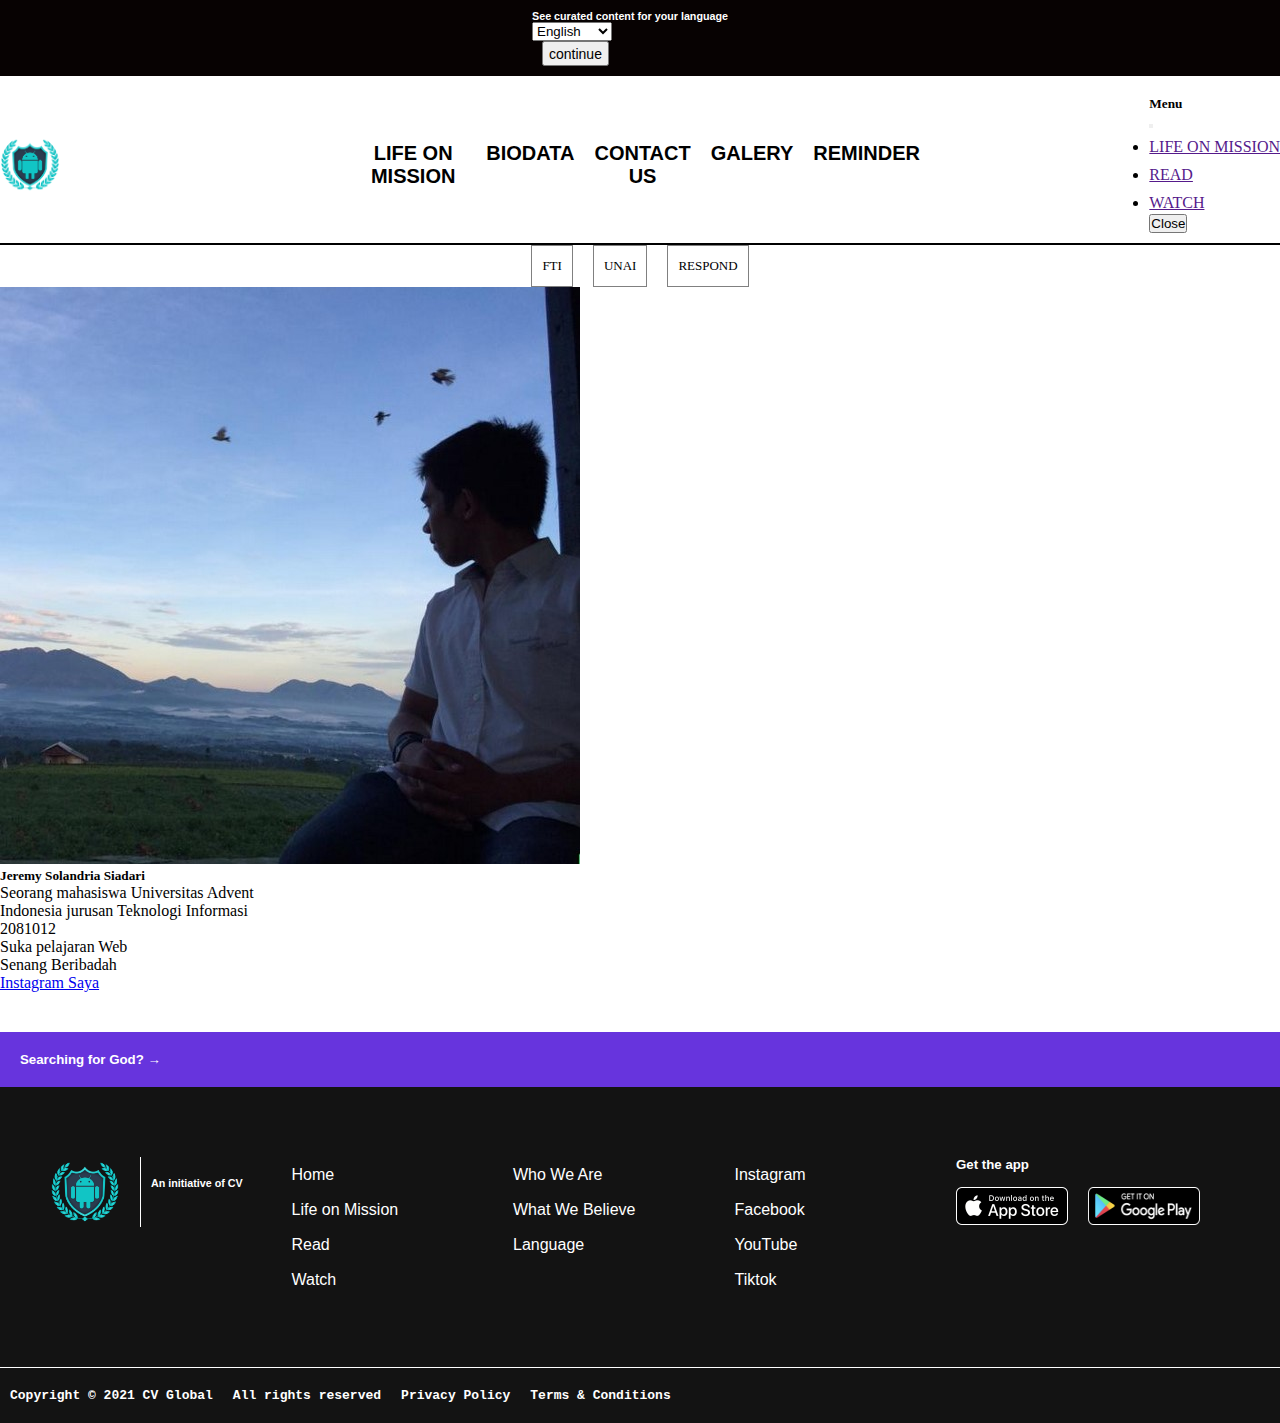
==== biodata.html @ d8b458c9 "mengupload file" ====
<!DOCTYPE html>
<html lang="en">

<head>
    <meta charset="UTF-8">
    <meta http-equiv="X-UA-Compatible" content="IE=edge">
    <meta name="viewport" content="width=device-width, initial-scale=1.0">
    <title>Home</title>
    <link rel="stylesheet" href="asset/css/style.css">
    <link rel="stylesheet" href="asset/css/biodata.css">
    <link rel="stylesheet" href="bootstrap/css/bootstrap.min.css">
    <link rel="icon" href="asset/img/logo.png">
    <!-- <link rel="stylesheet" href="asset/font/css/all.min.css"> -->
    <link rel="stylesheet" href="https://cdnjs.cloudflare.com/ajax/libs/font-awesome/6.0.0-beta3/css/all.min.css"
        integrity="sha512-Fo3rlrZj/k7ujTnHg4CGR2D7kSs0v4LLanw2qksYuRlEzO+tcaEPQogQ0KaoGN26/zrn20ImR1DfuLWnOo7aBA=="
        crossorigin="anonymous" referrerpolicy="no-referrer" />
</head>

<body>
    <header>
        <div class="head">
            <div class="grid_satu">
                <div class="d-flex">
                    <div class="row_1">
                        <h6>
                            See curated content for your language
                        </h6>
                    </div>
                    <div class="row_1">
                        <form action="" method="post">
                            <div class="d-flex">
                                <div class="form-group">
                                    <select name="bahasa" id="bahasa" required class="f-control">
                                        <option value="">English</option>
                                        <option value="">Indonesia</option>
                                        <option value="">Spain</option>
                                        <option value="">Japan</option>
                                        <option value="">Arab</option>
                                    </select>
                                </div>
                                <button type="submit" class=" bg-white">continue</button>
                            </div>
                        </form>
                    </div>
                </div>
            </div>
            <div class="borders m-5">
                <nav>
                    <div class="row_2 nav_none">
                        <div class="logo">
                            <img src="asset/img/android.png" alt="">
                        </div>
                    </div>
                    <div class="row_3">
                        <div class="nav">
                            <ul class="menu">
                                <li>
                                    <a href="index.html" class="links">LIFE ON MISSION</a>
                                </li>
                                <li>
                                    <a href="biodata.html" class="links">BIODATA</a>
                                </li>
                                <li>
                                    <a class="links" href="contact_us.html">CONTACT US</a>
                                </li>
                                <li>
                                    <a class="links" href="gallery.html">GALERY</a>
                                </li>
                                <li>
                                    <a class="links" href="reminder.html">REMINDER</a>
                                </li>
                            </ul>
                        </div>
                    </div>
                    <div class="end nav_none">
                        <i class="fas fa-search"></i>
                        <i class="fas fa-bars" data-bs-toggle="modal" data-bs-target="#bars"></i>
                        <div class="modal fade" id="bars" data-bs-backdrop="static" data-bs-keyboard="false"
                            tabindex="-1" aria-labelledby="staticBackdropLabel" aria-hidden="true">
                            <div class="modal-dialog modal-xl">
                                <div class="modal-content">
                                    <div class="modal-header">
                                        <h5 class="modal-title" id="staticBackdropLabel">Menu</h5>
                                        <button type="button" class="btn-close" data-bs-dismiss="modal"
                                            aria-label="Close"></button>
                                    </div>
                                    <div class="modal-body">
                                        <ul class="list-group">
                                            <li class="list-group-item">
                                                <a href="" class="text-black text-decoration-none">
                                                    <i class="fas fa-home"></i>
                                                    LIFE ON MISSION</a>
                                            </li>
                                            <li class="list-group-item">
                                                <a href="" class="text-black text-decoration-none">
                                                    <i class="fas fa-book"></i>
                                                    READ</a>
                                            </li>
                                            <li class="list-group-item">
                                                <a href="" class="text-black text-decoration-none">
                                                    <i class="fas fa-video"></i>
                                                    WATCH</a>
                                            </li>
                                        </ul>
                                    </div>
                                    <div class="modal-footer">
                                        <button type="button" class="btn btn-secondary"
                                            data-bs-dismiss="modal">Close</button>
                                    </div>
                                </div>
                            </div>
                        </div>
                    </div>
                </nav>
            </div>
        </div>
        <ul class="menu center">
            <li>
                <a href="" class="active links">LIFE ON MISSION</a>
            </li>
        </ul>
    </header>
    <div class="button_group">
        <a href="https://fti.unai.edu/" class="menu_tombol">FTI</a>
        <a href="https://unai.edu/" class="menu_tombol">UNAI</a>
        <a href="" class="menu_tombol">RESPOND</a>
    </div>

    <!-- contentnya -->
    <div class="jeremy">
        <div class=" card position-relative start-50 mt-4" style="width: 18rem;">
            <img src="asset/img/JeremyGanteng.jpg" class="card-img-top" alt="...">
            <div class="card-body">
                <h5 class="card-title">Jeremy Solandria Siadari</h5>
                <p class="card-text">Seorang mahasiswa Universitas Advent Indonesia jurusan Teknologi Informasi</p>
            </div>
            <ul class="list-group list-group-flush">
                <li class="list-group-item">2081012</li>
                <li class="list-group-item">Suka pelajaran Web</li>
                <li class="list-group-item">Senang Beribadah</li>
            </ul>
            <div class="card-body">
                <a href="https://instagram.com/jeremysolandria22?utm_medium=copy_link
                " class="card-link">Instagram Saya</a>
            </div>
        </div>
    </div>

    <!-- contentnya -->


    <!-- Ini footernya -->
    <div class="seacrh">
        <div class="container">
            <h5>Searching for God? →</h5>
        </div>
    </div>
    <div class="bottom">
        <footer>
            <div class="row_6 ">
                <div class="garis">
                    <div class="img_footer">
                        <img src="asset/img/android.png" alt="">
                    </div>
                    <div class="text_footer">
                        <h6>An initiative of CV</h6>
                    </div>
                </div>
            </div>
            <div class="row_6">
                <ul>
                    <li>
                        <a href="">Home</a>
                    </li>
                    <li>
                        <a href="">Life on Mission</a>
                    </li>
                    <li>
                        <a href="">
                            Read</a>
                    </li>
                    <li>
                        <a href="">
                            Watch</a>
                    </li>
                </ul>
            </div>
            <div class="row_6 dua">
                <ul>
                    <li>
                        <a href="">Who We Are</a>
                    </li>
                    <li>
                        <a href="">What We Believe</a>
                    </li>
                    <li>
                        <a href="">
                            Language</a>
                    </li>
                </ul>
            </div>
            <div class="row_6 tiga">
                <ul>
                    <li>
                        <a href="">
                            <i class="fab fa-instagram"></i>
                            Instagram</a>
                    </li>
                    <li>
                        <a href="">
                            <i class="fab fa-facebook"></i>
                            Facebook</a>
                    </li>
                    <li>
                        <a href="">
                            <i class="fab fa-youtube"></i>
                            YouTube</a>
                    </li>
                    <li>
                        <a href="">
                            <i class="fab fa-tiktok"></i>
                            Tiktok</a>
                    </li>
                </ul>
            </div>
            <div class="row_6">
                <div class="titlet">
                    <h5>Get the app</h5>
                </div>
                <div class="vendor">
                    <div class="main_vendor">
                        <img src="asset/img/1.png" alt="">
                    </div>
                    <div class="main_vendor">
                        <img src="asset/img/2.png" alt="">
                    </div>
                </div>
            </div>
        </footer>
        <div class="container">
            <div class="footer_end">
                <div class="row_7">
                    <h6>Copyright © 2021 CV Global</h6>
                </div>
                <div class="row_7">
                    <h6>All rights reserved</h6>
                </div>
                <div class="row_7">
                    <h6>
                        <a href="">
                            Privacy Policy
                        </a>
                    </h6>
                </div>
                <div class="row_7">
                    <h6>
                        <a href="">
                            Terms & Conditions
                        </a>
                    </h6>
                </div>
            </div>
        </div>
    </div>
    <!-- footer -->
    <script src="bootstrap/js/bootstrap.min.js"></script>
</body>

</html>
---- asset/css/style.css ----
* {
    margin: 0px;
    padding: 0px;
}

.grid_satu {
    display: grid;
    justify-items: center;
    padding-top: 10px;
    padding-bottom: 10px;
    gap: 10px;
    background-color: rgb(7, 2, 2);
}

@media screen and (max-width:630px) {
    .d-flex {
        justify-content: center;
        flex-wrap: wrap;
    }
}

.grid_satu .row_1:first-child {
    color: white;
    font-family: 'Trebuchet MS', 'Lucida Sans Unicode', 'Lucida Grande', 'Lucida Sans', Arial, sans-serif;
    margin-right: 20px;
}

#jer{
    width: 250px;
    height: 25px;
}

button[type="submit"] {
    height: 25px;
    margin-left: 10px;
    padding-left: 5px;
    padding-right: 5px;
    font-size: 14px;
}

.title {
    display: none;
}

nav {
    display: grid;
    margin-top: 20px;
    /* justify-items: center; */
    grid-template-columns: repeat(1,350px) repeat(1,1fr) repeat(1,350px);
    /* gap: 50px; */
    align-items: center;
}
.borders {
    padding-bottom: 10px;
    border-bottom: 2px solid black;
}

nav .row_2 .logo {
    width: 60px;
    height: 60px;
}

nav .row_2 .logo img {
    width: 100%;
    height: 100%;
    object-fit: cover;
    border-radius: 50%;
}

.menu li {
    list-style: none;
    margin-left: 10px;
    margin-right: 10px;
}

.menu {
    display: flex;
    justify-content: space-between;
    width: 100%;
}

.menu li .links:hover {
    color: black;
    border-bottom: 7px solid blue;
    padding-bottom: 30px;
    width: 80px;
    transition: ease 0.4s all;
}

.menu li .links.active {
    border-bottom: 7px solid blue;
    padding-bottom: 30px;
}

.menu li .links {
    transition: ease 0.4s all;
    text-decoration: none;
    font-size: 20px;
    font-family: Arial, Helvetica, sans-serif;
    font-weight: bold;
    color: black;
}

.end {
    display: flex;
    justify-content: end;
}

body {
    overflow-x: hidden;
}

i {
    font-size: 25px;
    cursor: pointer;
}

.fa-bars {
    margin-left: 20px;
    display: none !important;
}

.center {
    display: none;
}

@media screen and (max-width:1210px) {
    .title {
        margin-left: 30px;
        display: block;
    }
    .nav {
        display: none !important;
    }

    .borders {
        border-bottom: none;
    }

    .fa-bars {
        display: block !important;
    }

    nav {
        grid-template-columns: repeat(3,1fr) !important;
    }

    
    .center {
        display: block !important;
        text-align: center !important;
    }

    .button_group {
        margin-top: 50px;
    }
}

@media screen and (max-width:850px) {
    nav {
        grid-template-columns: repeat(1,fr);
        display: none;
    }

    .borders {
        border: none;
        display: none;
    }

    .menu {
        margin-top: 30px;
    }

    .menu li a {
        text-align: center;
    }

}

@media screen and (max-width:510px) {
    .center {
        display: none !important;
    }

    .button_group {
        margin-top: 15px;
    }
}

.button_group {
    display: flex;
    justify-content: center;
}

.button_group a {
    margin-left: 10px;
    margin-right: 10px;
}

.jumbotron {
    display: flex;
    justify-content: center;
    margin-top: 50px;
}

.jumbotron .fluid {
    width: 400px;
    height: 400px;
}

.h2_main {
    font-weight: bold;
    font-family: Arial, Helvetica, sans-serif;
    margin-top: 40px;
}

.embed {
    margin-top: 100px;
    background-color: black;
    padding: 30px;
}

.hover:hover {
    background-color: indigo !important;
    color: white !important;
}

.hover {
    color: black !important;
    font-family: 'Franklin Gothic Medium', 'Arial Narrow', Arial, sans-serif;
}

.text p {
    color: white;
    padding-top: 50px;
    font-family: 'Lucida Sans', 'Lucida Sans Regular', 'Lucida Grande', 'Lucida Sans Unicode', Geneva, Verdana, sans-serif;
    font-weight: bold;
    font-size: 20px;
}

@media screen and (max-width:995px) {
    .grid_lima {
        grid-template-columns: repeat(1,1fr) !important;
    }

    .room {
        transform: translateY(0px) !important;
    }
}

.action {
    background-color: #131313 !important;
    padding: 50px;
    text-align: center;
    color: white;
}

.seacrh {
    background-color: #6734DD !important;
    padding: 20px;
    color: white;
    font-family: -apple-system, BlinkMacSystemFont, 'Segoe UI', Roboto, Oxygen, Ubuntu, Cantarell, 'Open Sans', 'Helvetica Neue', sans-serif;
}

.seacrh .container h5 {
    transition: ease 0.5s all;
    cursor: pointer;
}

.seacrh .container h5:hover {
    text-shadow: 2px 2px 10px 10px white;
    transform: translateX(20px);
}

.action h4 {
    font-family: Arial, Helvetica, sans-serif;
    font-weight: bold;
}

.grid_row {
    display: grid;
    grid-template-columns: repeat(3,1fr);
    gap: 30px;
    align-items: center;
    margin-top: 50px;
}

.room {
    width: 100%;
    height: 100%;
    transform: translateY(-100px);
}

.room iframe {
    width: 100%;
    height: 400px;
}

@media screen and (max-width:800px) {
    .grid_row {
        grid-template-columns: repeat(2,1fr);
    }
}

@media screen and (max-width:550px) {
    .grid_row {
        grid-template-columns: repeat(1,1fr);
    }
}

.grid_row .row_3 span {
    font-family: 'Gill Sans', 'Gill Sans MT', Calibri, 'Trebuchet MS', sans-serif;
}

.row_3 {
    text-align: center !important;
}

.grid_row .row_3 h3 {
    margin-top: 30px;
    font-family: Arial, Helvetica, sans-serif;
    font-weight: bold;
    text-align: center;
}

.grid_lima {
    display: grid;
    grid-template-columns: repeat(1,400px) repeat(1,1fr);
    gap: 15px;
}

.align_center {
    display: flex;
    justify-content: center;
}

.img {
    width: 200px;
    height: 200px;
}

.img img {
    border-radius: 50%;
    width: 100%;
    object-fit: cover;
    height: 100%;
}

.jumbotron .fluid img {
    width: 100%;
    height: 100%;
    object-fit: cover;
}

footer {
    display: grid;
    grid-template-columns: repeat(5,1fr);
    /* grid-template-areas: "satu dua tiga empat lime"; */
    gap: 10px;
    padding: 70px;
    color: white;
}

.footer_end .row_7 {
    margin-left: 10px;
    margin-right: 10px;
}

.footer_end .row_7 h6 {
    font-size: 13px;
    font-family: monospace;
}

.footer_end .row_7 h6 a:hover {
    border-bottom: 1px solid white;
}

.footer_end .row_7 h6 a {
    color: white;
    text-decoration: none;
}

.footer_end {
    color: white;
    display: flex;
    padding-top: 20px;
    padding-bottom: 20px;
    border-top: 1px solid white;
    width: 100%;
}

.bottom {
    background-color: #131313;

}

.menu_tombol {
    border: 0.5px solid grey;
    font-family: Georgia, 'Times New Roman', Times, serif;
    padding: 5px;
    font-size: 13px;
    line-height: 30px;
    text-decoration: none;
    color: black;
    padding-left: 10px;
    padding-right: 10px;
    transition: ease 0.3s all;
    text-align: center;
}

.menu_tombol:hover {
    color: white;
    background-color: indigo;
}

.vendor {
    display: flex;
    margin-top: 15px;
    margin-left: -10px;
    /* justify-content: center; */
}

.titlet {
    font-family: 'Gill Sans', 'Gill Sans MT', Calibri, 'Trebuchet MS', sans-serif;
}

.main_vendor {
    width: 112px;
    height: 38px;
    margin-right: 10px;
    margin-left: 10px;
}

.main_vendor img {
    width: 100%;
    height: 100%;
    /* object-fit: cover; */
}

.row_6 ul li {
    list-style: none;
}

.row_6 ul li a i {
    font-size: 17px;
}

.row_6 ul li a:hover {
    border-bottom: 1px solid white;
}

.row_6 ul li a {
    text-decoration: none;
    color: white;
    font-family: 'Gill Sans', 'Gill Sans MT', Calibri, 'Trebuchet MS', sans-serif;
    line-height: 35px;
}

.img_footer {
    width: 70px;
    height: 70px;
    transform: translateX(-20px);
}

.garis {
    /* border-right: 2px solid white; */
    /* padding-right: 10px; */
    display: flex;
}

.text_footer {
    border-left: 1px solid white;
    padding-top: 20px;
    font-family: 'Gill Sans', 'Gill Sans MT', Calibri, 'Trebuchet MS', sans-serif;
    padding-left: 10px;
    padding-right: 20px;
}

@media screen and (max-width:1170px) {
    footer {
        grid-template-columns: repeat(4,1fr);
    }
}

@media screen and (max-width:900px) {
    footer {
        grid-template-columns: repeat(3,1fr);
        justify-items: center;
    }
}

@media screen and (max-width:800px) {
    footer {
        grid-template-columns: repeat(1,1fr);
        /* justify-items: center; */
    }

    .dua {
        padding-left: 15px;
    }

    .tiga {
        padding-right: 13px;
    }
}

.img_footer img {
    width: 70px;
    height: 70px;
    object-fit: cover;
    border-radius: 50%;
}
---- asset/css/biodata.css ----
.jeremy {
    padding-right: 290px;
    padding-bottom: 40px;
}
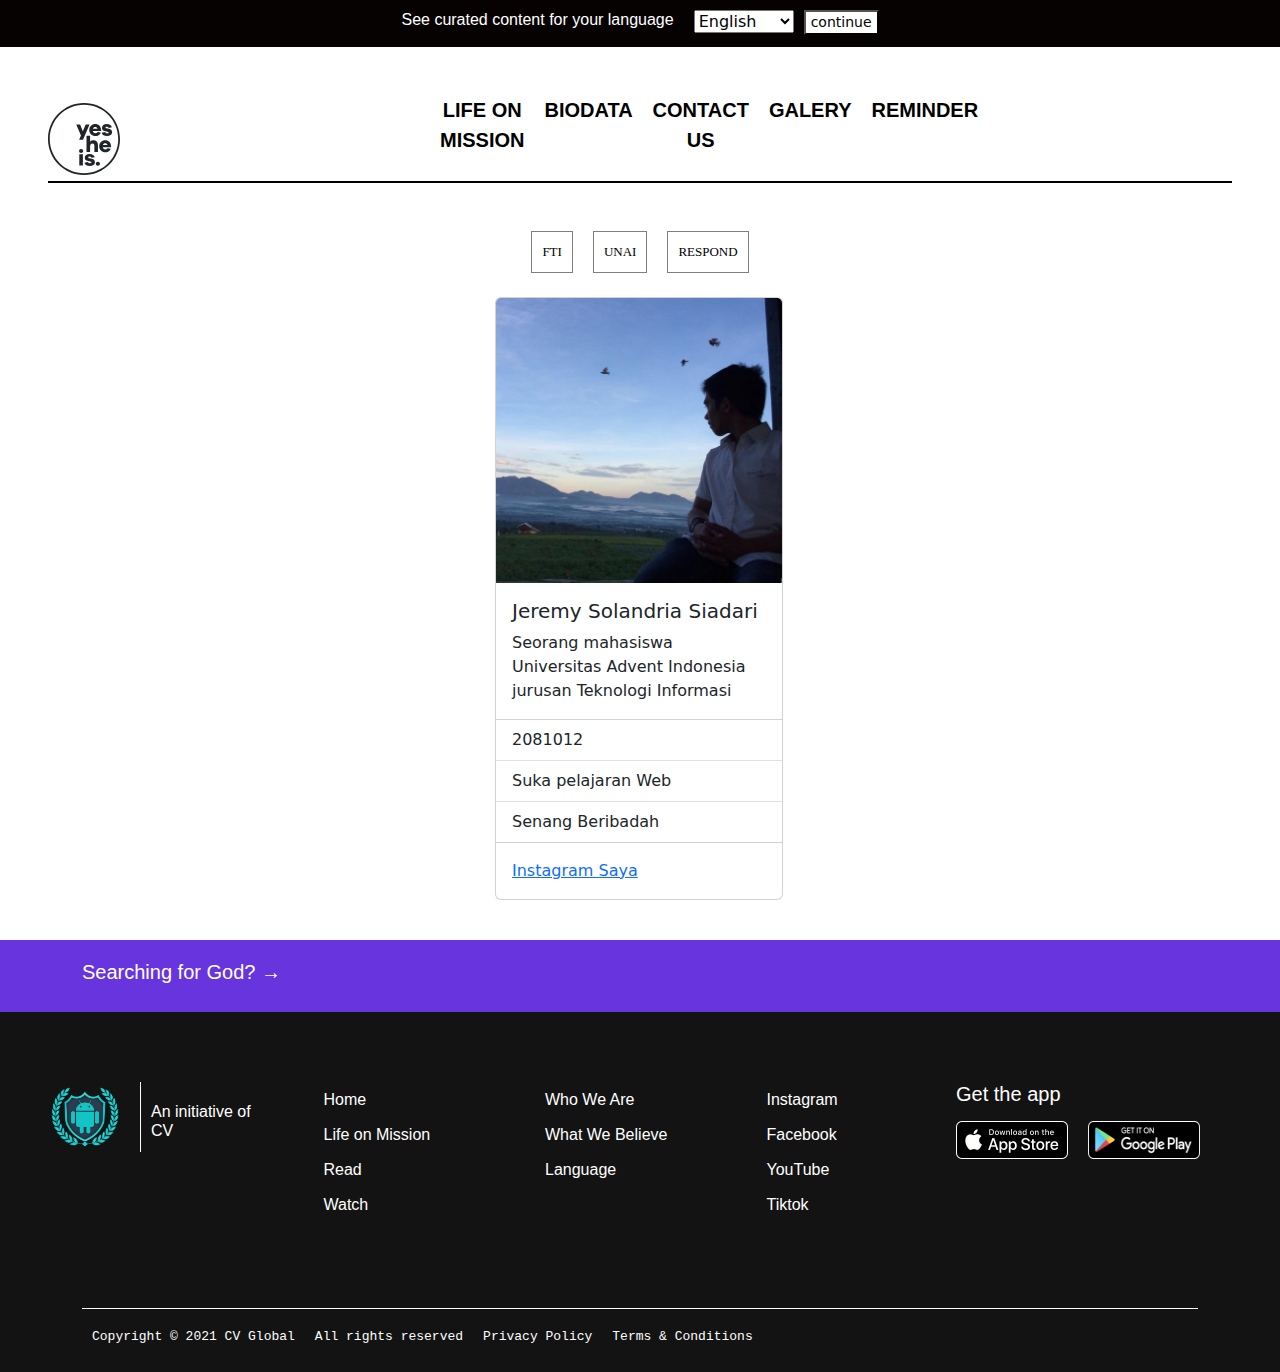
==== commit 42547268: "mengganti logo yesheis dan videonya" ====
--- a/biodata.html
+++ b/biodata.html
@@ -6,6 +6,10 @@
     <meta http-equiv="X-UA-Compatible" content="IE=edge">
     <meta name="viewport" content="width=device-width, initial-scale=1.0">
     <title>Home</title>
+    <link href="https://cdn.jsdelivr.net/npm/bootstrap@5.1.2/dist/css/bootstrap.min.css" rel="stylesheet">
+
+    <!-- Latest compiled JavaScript -->
+    <script src="https://cdn.jsdelivr.net/npm/bootstrap@5.1.2/dist/js/bootstrap.bundle.min.js"></script>
     <link rel="stylesheet" href="asset/css/style.css">
     <link rel="stylesheet" href="asset/css/biodata.css">
     <link rel="stylesheet" href="bootstrap/css/bootstrap.min.css">
@@ -48,7 +52,11 @@
                 <nav>
                     <div class="row_2 nav_none">
                         <div class="logo">
-                            <img src="asset/img/android.png" alt="">
+                            <svg height="72px" viewBox="0 0 492 492" width="72px" xmlns="http://www.w3.org/2000/svg">
+                                <path
+                                    d="m246 0c135.862048 0 246 110.137952 246 246s-110.137952 246-246 246-246-110.137952-246-246 110.137952-246 246-246zm0 12c-129.234631 0-234 104.765369-234 234s104.765369 234 234 234 234-104.765369 234-234-104.765369-234-234-234zm38.424828 336.37037c19.267246 0 32.060697 8.746032 35.143457 22.095238l-22.504144 4.449736c-.77069-4.756614-5.394829-9.05291-12.947589-9.05291-6.627933 0-8.785864 3.222222-8.785864 5.984127 0 2.148148.924827 4.296296 5.857242 5.37037l18.188281 3.68254c14.643107 3.068783 21.425178 11.814815 21.425178 23.169312 0 17.031746-14.797245 25.931217-35.143457 25.931217-18.188281 0-33.756216-6.597884-36.376561-22.402116l24.045523-4.910053c1.078966 6.597883 7.090347 9.05291 13.718279 9.05291 6.473795 0 10.018968-2.761905 10.018968-6.137566 0-2.608466-2.003793-4.603175-7.706898-5.677249l-15.722073-3.068783c-14.334831-2.608466-22.504144-10.280423-22.504144-22.402117 0-15.804232 13.71828-26.084656 33.293802-26.084656zm56.394479 52.476191c8.169312 0 14.180693 6.444444 14.180693 13.809524 0 7.825396-6.011381 13.809523-14.180693 13.809523-8.169313 0-14.026555-5.984127-14.026555-13.809523 0-7.36508 5.857242-13.809524 14.026555-13.809524zm-102.307576-50.174603v77.026455h-24.662075v-77.026455zm-12.331038-36.671958c8.323451 0 14.334831 6.444444 14.334831 13.962963 0 7.825397-6.01138 13.656085-14.334831 13.656085-8.32345 0-14.180693-5.830688-14.180693-13.656085 0-7.518519 5.857243-13.962963 14.180693-13.962963zm164.859307-59c21.908571 0 39.497143 15.721805 39.96 41v6.319549h-56.777143c2.005714 9.24812 8.331429 14.951128 16.662857 14.951128 5.400287 0 11.629004-1.241434 15.812616-7.769428 0 0 22.065347 4.572003 22.065347 4.572003-6.836755 15.474208-20.602109 22.926748-37.877963 22.926748-22.371428 0-40.885714-16.492481-40.885714-41 0-24.353383 18.514286-41 41.04-41zm-103.39912-31v40.895238c6.006215-6.14966 14.014501-9.685714 23.870853-9.685714 17.864638 0 29.877067 12.760544 29.877067 32.131973v47.352381h-24.486875v-42.125171c0-9.070748-5.390192-15.220408-13.398478-15.220408-9.548341 0-15.862567 6.610885-15.862567 21.52381v35.821769h-24.64088v-110.693878zm103.39912 51.037594c-6.942857 0-14.04 4.315789-16.354286 12.176692h31.937143c-2.314286-8.323309-8.485714-12.176692-15.582857-12.176692zm-171.511186-128.037594 18.354237 45.27786 19.588135-45.27786h26.528814l-44.728814 104h-26.68305l12.49322-28.897474-32.081356-75.102526zm182.359117-3c19.127155 0 31.827586 8.785714 34.887931 22.195489l-22.340517 4.469925c-.765086-4.778196-5.355604-9.093985-12.853448-9.093985-6.579742 0-8.721983 3.236842-8.721983 6.011278 0 2.157895.918103 4.315789 5.814655 5.394737l18.056034 3.699248c14.536638 3.082706 21.269397 11.868421 21.269397 23.274436 0 17.109022-14.689655 26.048872-34.887931 26.048872-18.056035 0-33.510776-6.62782-36.112069-22.503759l23.87069-4.932331c1.07112 6.627819 7.038793 9.093985 13.618534 9.093985 6.426724 0 9.946121-2.774436 9.946121-6.165414 0-2.620301-1.989224-4.62406-7.650862-5.703007l-15.607759-3.082707c-14.230603-2.620301-22.340517-10.327068-22.340517-22.503759 0-15.87594 13.618534-26.203008 33.051724-26.203008zm-78.847931 0c21.908571 0 39.497143 15.721805 39.96 41v6.319549h-56.777143c2.005714 9.24812 8.331429 14.951128 16.662857 14.951128 5.400287 0 11.629004-1.241434 15.812616-7.769428 0 0 22.065347 4.572003 22.065347 4.572003-6.836755 15.474208-20.602109 22.926748-37.877963 22.926748-22.371428 0-40.885714-16.492481-40.885714-41 0-24.353383 18.514286-41 41.04-41zm0 20.037594c-6.942857 0-14.04 4.315789-16.354286 12.176692h31.937143c-2.314286-8.323309-8.485714-12.176692-15.582857-12.176692z"
+                                    fill="currentColor"></path>
+                            </svg>
                         </div>
                     </div>
                     <div class="row_3">
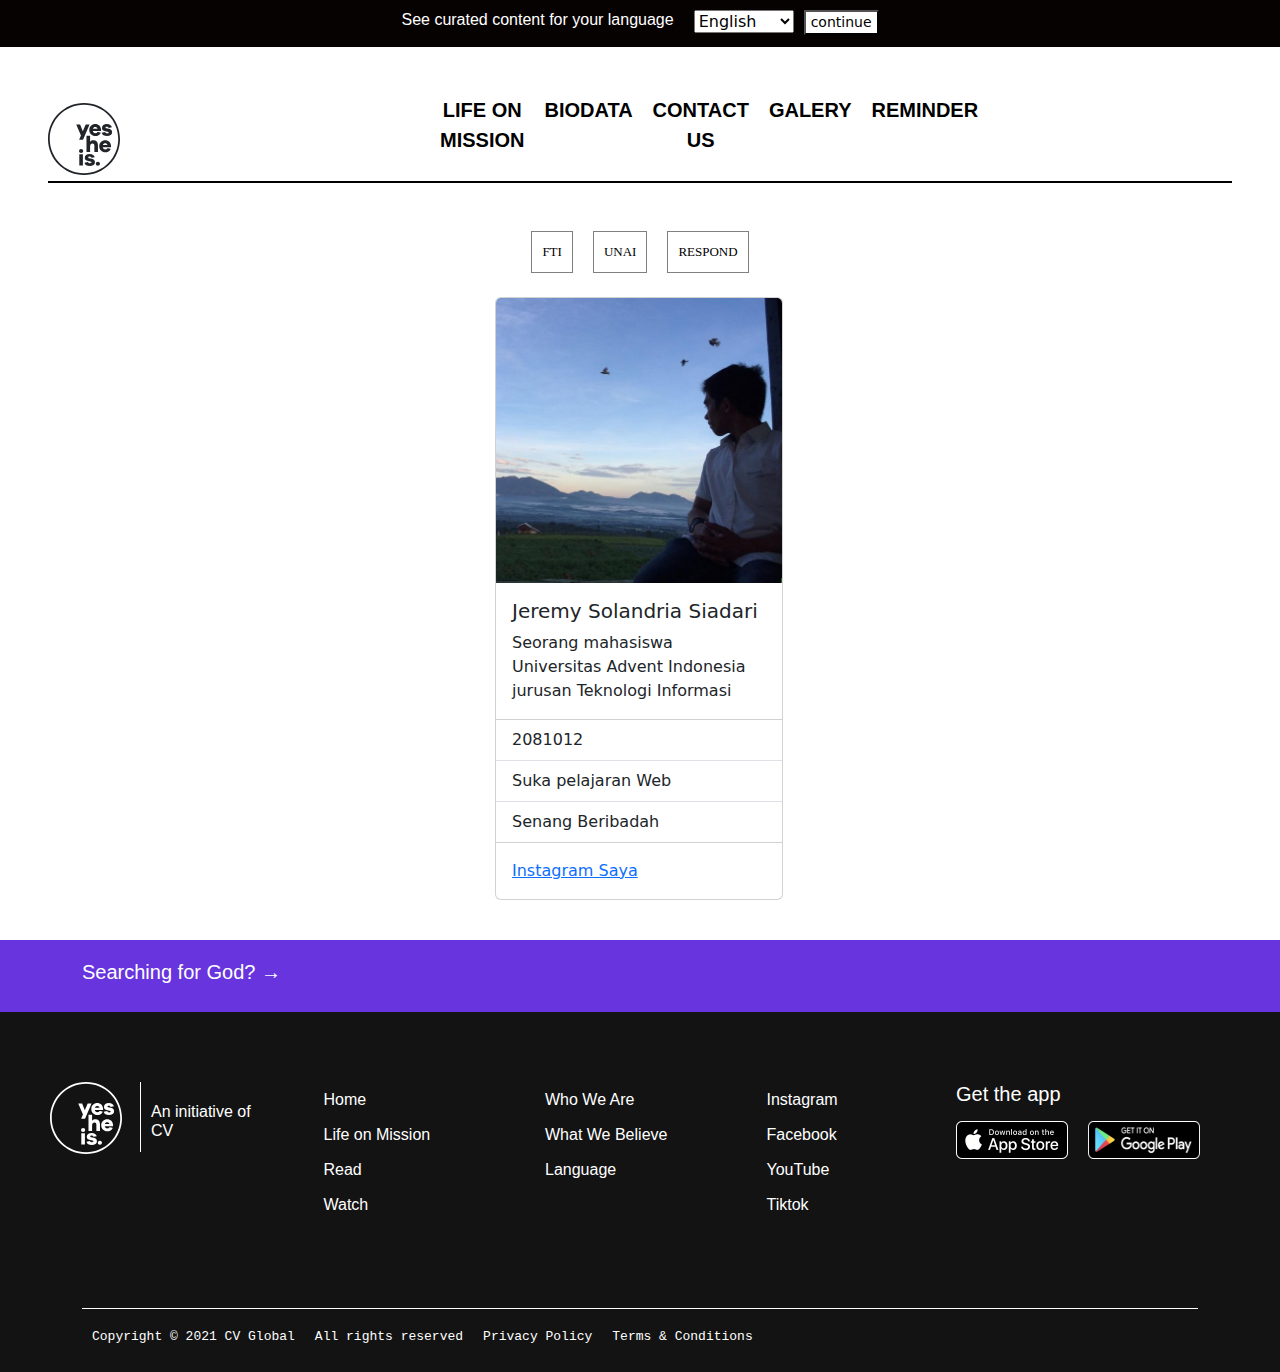
==== commit bc3e1aa1: "Pergantian logo YesHeIs yang di footer" ====
--- a/biodata.html
+++ b/biodata.html
@@ -168,7 +168,11 @@
             <div class="row_6 ">
                 <div class="garis">
                     <div class="img_footer">
-                        <img src="asset/img/android.png" alt="">
+                        <svg height="72px" viewBox="0 0 492 492" width="72px" xmlns="http://www.w3.org/2000/svg">
+                            <path
+                                d="m246 0c135.862048 0 246 110.137952 246 246s-110.137952 246-246 246-246-110.137952-246-246 110.137952-246 246-246zm0 12c-129.234631 0-234 104.765369-234 234s104.765369 234 234 234 234-104.765369 234-234-104.765369-234-234-234zm38.424828 336.37037c19.267246 0 32.060697 8.746032 35.143457 22.095238l-22.504144 4.449736c-.77069-4.756614-5.394829-9.05291-12.947589-9.05291-6.627933 0-8.785864 3.222222-8.785864 5.984127 0 2.148148.924827 4.296296 5.857242 5.37037l18.188281 3.68254c14.643107 3.068783 21.425178 11.814815 21.425178 23.169312 0 17.031746-14.797245 25.931217-35.143457 25.931217-18.188281 0-33.756216-6.597884-36.376561-22.402116l24.045523-4.910053c1.078966 6.597883 7.090347 9.05291 13.718279 9.05291 6.473795 0 10.018968-2.761905 10.018968-6.137566 0-2.608466-2.003793-4.603175-7.706898-5.677249l-15.722073-3.068783c-14.334831-2.608466-22.504144-10.280423-22.504144-22.402117 0-15.804232 13.71828-26.084656 33.293802-26.084656zm56.394479 52.476191c8.169312 0 14.180693 6.444444 14.180693 13.809524 0 7.825396-6.011381 13.809523-14.180693 13.809523-8.169313 0-14.026555-5.984127-14.026555-13.809523 0-7.36508 5.857242-13.809524 14.026555-13.809524zm-102.307576-50.174603v77.026455h-24.662075v-77.026455zm-12.331038-36.671958c8.323451 0 14.334831 6.444444 14.334831 13.962963 0 7.825397-6.01138 13.656085-14.334831 13.656085-8.32345 0-14.180693-5.830688-14.180693-13.656085 0-7.518519 5.857243-13.962963 14.180693-13.962963zm164.859307-59c21.908571 0 39.497143 15.721805 39.96 41v6.319549h-56.777143c2.005714 9.24812 8.331429 14.951128 16.662857 14.951128 5.400287 0 11.629004-1.241434 15.812616-7.769428 0 0 22.065347 4.572003 22.065347 4.572003-6.836755 15.474208-20.602109 22.926748-37.877963 22.926748-22.371428 0-40.885714-16.492481-40.885714-41 0-24.353383 18.514286-41 41.04-41zm-103.39912-31v40.895238c6.006215-6.14966 14.014501-9.685714 23.870853-9.685714 17.864638 0 29.877067 12.760544 29.877067 32.131973v47.352381h-24.486875v-42.125171c0-9.070748-5.390192-15.220408-13.398478-15.220408-9.548341 0-15.862567 6.610885-15.862567 21.52381v35.821769h-24.64088v-110.693878zm103.39912 51.037594c-6.942857 0-14.04 4.315789-16.354286 12.176692h31.937143c-2.314286-8.323309-8.485714-12.176692-15.582857-12.176692zm-171.511186-128.037594 18.354237 45.27786 19.588135-45.27786h26.528814l-44.728814 104h-26.68305l12.49322-28.897474-32.081356-75.102526zm182.359117-3c19.127155 0 31.827586 8.785714 34.887931 22.195489l-22.340517 4.469925c-.765086-4.778196-5.355604-9.093985-12.853448-9.093985-6.579742 0-8.721983 3.236842-8.721983 6.011278 0 2.157895.918103 4.315789 5.814655 5.394737l18.056034 3.699248c14.536638 3.082706 21.269397 11.868421 21.269397 23.274436 0 17.109022-14.689655 26.048872-34.887931 26.048872-18.056035 0-33.510776-6.62782-36.112069-22.503759l23.87069-4.932331c1.07112 6.627819 7.038793 9.093985 13.618534 9.093985 6.426724 0 9.946121-2.774436 9.946121-6.165414 0-2.620301-1.989224-4.62406-7.650862-5.703007l-15.607759-3.082707c-14.230603-2.620301-22.340517-10.327068-22.340517-22.503759 0-15.87594 13.618534-26.203008 33.051724-26.203008zm-78.847931 0c21.908571 0 39.497143 15.721805 39.96 41v6.319549h-56.777143c2.005714 9.24812 8.331429 14.951128 16.662857 14.951128 5.400287 0 11.629004-1.241434 15.812616-7.769428 0 0 22.065347 4.572003 22.065347 4.572003-6.836755 15.474208-20.602109 22.926748-37.877963 22.926748-22.371428 0-40.885714-16.492481-40.885714-41 0-24.353383 18.514286-41 41.04-41zm0 20.037594c-6.942857 0-14.04 4.315789-16.354286 12.176692h31.937143c-2.314286-8.323309-8.485714-12.176692-15.582857-12.176692z"
+                                fill="currentColor"></path>
+                        </svg>
                     </div>
                     <div class="text_footer">
                         <h6>An initiative of CV</h6>
